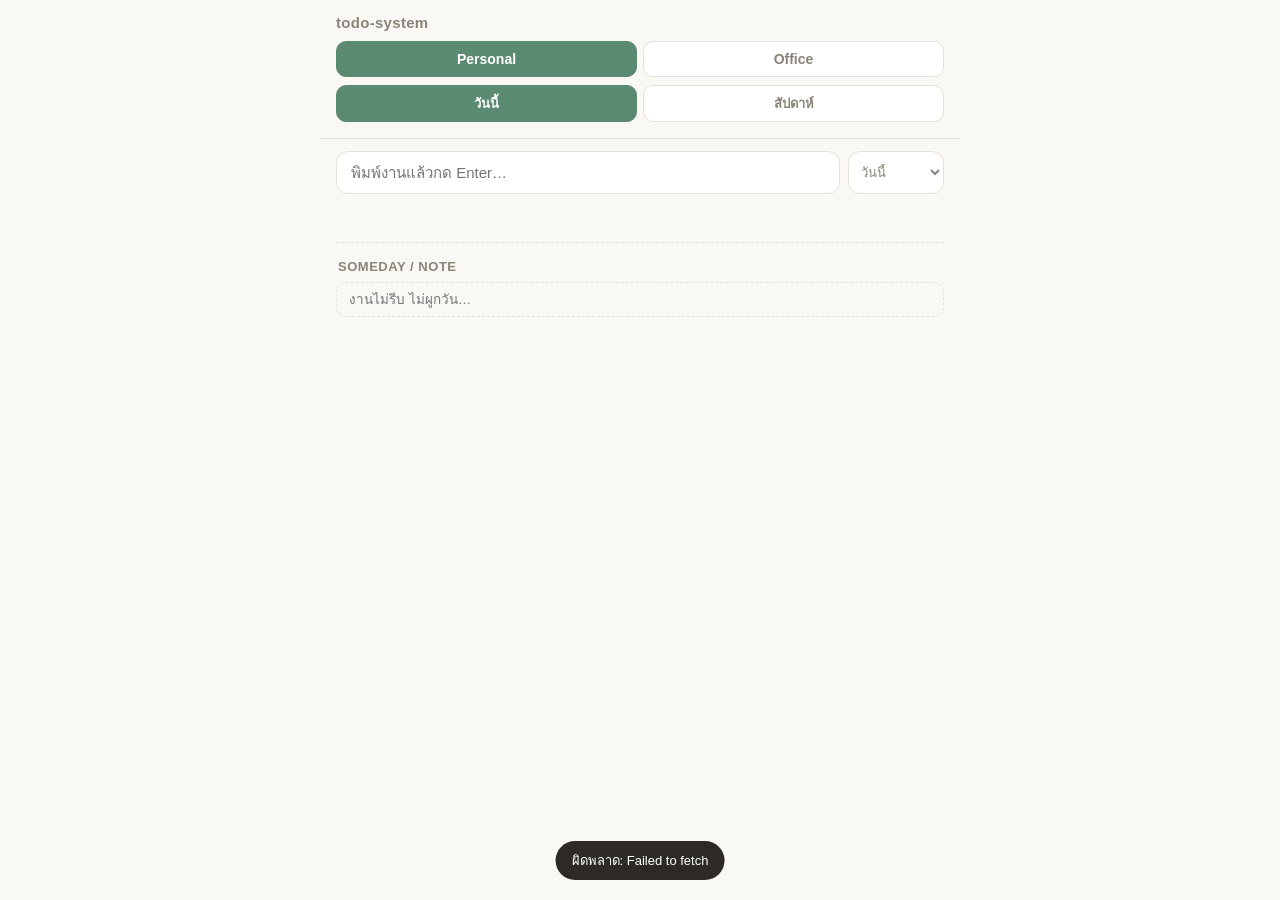
==== docs/index.html @ 64d18452 "Add subtasks, optimistic UI updates, and a loading status indicator Backend: new Subtasks sheet + ad" ====
<!doctype html>
<html lang="th">
<head>
  <meta charset="utf-8">
  <meta name="viewport" content="width=device-width, initial-scale=1, viewport-fit=cover">
  <title>todo-system</title>
  <meta name="theme-color" content="#5b8a72">
  <link rel="manifest" href="manifest.json">
  <link rel="icon" href="icon.svg" type="image/svg+xml">
  <link rel="apple-touch-icon" href="icon.svg">
  <link rel="stylesheet" href="style.css">
</head>
<body>
  <div class="loading-bar" id="loading-bar"></div>
  <header>
    <p class="app-title">todo-system</p>
    <p class="status-line" id="status-line" hidden></p>
    <div class="tabs" id="workspace-tabs">
      <button class="tab-btn active" data-workspace="Personal">Personal</button>
      <button class="tab-btn" data-workspace="Office">Office</button>
    </div>
    <div class="tabs view-tabs" id="view-tabs">
      <button class="tab-btn active" data-view="today">วันนี้</button>
      <button class="tab-btn" data-view="week">สัปดาห์</button>
    </div>
  </header>

  <form class="capture-form" id="capture-form">
    <input type="text" id="capture-input" placeholder="พิมพ์งานแล้วกด Enter…" autocomplete="off">
    <select id="capture-day" class="capture-day-select" aria-label="เลือกวัน"></select>
  </form>

  <main>
    <div class="overdue-banner" id="overdue-banner" hidden></div>
    <div class="project-filter" id="project-filter" hidden></div>
    <div class="week-nav" id="week-nav" hidden>
      <button class="icon-btn" id="week-prev" aria-label="สัปดาห์ก่อนหน้า">‹</button>
      <span class="range" id="week-range"></span>
      <button class="icon-btn" id="week-next" aria-label="สัปดาห์ถัดไป">›</button>
    </div>
    <button class="today-jump" id="today-jump" hidden>กลับไปสัปดาห์นี้</button>

    <div id="board"></div>

    <div class="someday-section">
      <p class="someday-heading">Someday / Note</p>
      <form class="someday-form" id="someday-form">
        <input type="text" id="someday-input" placeholder="งานไม่รีบ ไม่ผูกวัน…" autocomplete="off">
      </form>
      <div class="task-list" id="someday-list"></div>
    </div>
  </main>

  <div class="toast" id="toast"></div>

  <script src="app.js"></script>
</body>
</html>
---- docs/style.css ----
:root {
  --bg: #faf8f4;
  --surface: #ffffff;
  --border: #e6e1d8;
  --text: #2d2a26;
  --text-soft: #8a8478;
  --done: #8a9a7e;
  --shadow: 0 1px 2px rgba(45, 42, 38, 0.06);

  /* เดือนคู่: โทนเขียวสะระแหน่นวลๆ */
  --accent: #5b8a72;
  --accent-soft: #e7f0ea;
}

[data-month-parity="odd"] {
  /* เดือนคี่: โทนน้ำเงินหม่นๆ */
  --accent: #5b7a9a;
  --accent-soft: #e8eef4;
}

* { box-sizing: border-box; }

[hidden] { display: none !important; }

html, body {
  margin: 0;
  padding: 0;
  background: var(--bg);
  color: var(--text);
  font-family: -apple-system, BlinkMacSystemFont, "Segoe UI", "Noto Sans Thai", "Sarabun", sans-serif;
  -webkit-tap-highlight-color: transparent;
}

body {
  max-width: 640px;
  margin: 0 auto;
  padding: 0 0 96px;
  min-height: 100vh;
}

header {
  position: sticky;
  top: 0;
  z-index: 10;
  background: var(--bg);
  padding: 14px 16px 8px;
  border-bottom: 1px solid var(--border);
}

.loading-bar {
  position: fixed;
  top: 0;
  left: 0;
  height: 3px;
  width: 100%;
  z-index: 100;
  overflow: hidden;
  background: transparent;
}

.loading-bar.active::before {
  content: '';
  display: block;
  height: 100%;
  width: 40%;
  background: var(--accent);
  animation: loading-slide 1s ease-in-out infinite;
}

@keyframes loading-slide {
  0% { transform: translateX(-100%); }
  100% { transform: translateX(250%); }
}

.status-line {
  font-size: 12px;
  color: var(--accent);
  margin: -4px 0 8px;
}

.app-title {
  font-size: 15px;
  font-weight: 600;
  color: var(--text-soft);
  margin: 0 0 10px;
  letter-spacing: 0.02em;
}

.tabs {
  display: flex;
  gap: 6px;
  margin-bottom: 8px;
}

.tab-btn {
  flex: 1;
  padding: 9px 8px;
  border: 1px solid var(--border);
  background: var(--surface);
  color: var(--text-soft);
  border-radius: 10px;
  font-size: 14px;
  font-weight: 600;
  cursor: pointer;
}

.tab-btn.active {
  background: var(--accent);
  border-color: var(--accent);
  color: #fff;
}

.view-tabs {
  display: flex;
  gap: 6px;
}

.view-tabs .tab-btn {
  font-size: 13px;
  padding: 7px 8px;
}

main {
  padding: 12px 16px 0;
}

.capture-form {
  display: flex;
  gap: 8px;
  padding: 12px 16px;
  position: sticky;
  top: 96px;
  z-index: 9;
  background: var(--bg);
}

.capture-form input {
  flex: 1;
  padding: 12px 14px;
  border: 1px solid var(--border);
  border-radius: 12px;
  font-size: 15px;
  background: var(--surface);
  color: var(--text);
}

.capture-form input:focus {
  outline: none;
  border-color: var(--accent);
}

.capture-day-select {
  flex-shrink: 0;
  max-width: 96px;
  padding: 0 8px;
  border: 1px solid var(--border);
  border-radius: 12px;
  font-size: 13px;
  background: var(--surface);
  color: var(--text-soft);
}

.capture-day-select:focus {
  outline: none;
  border-color: var(--accent);
}

.overdue-banner {
  display: flex;
  align-items: center;
  gap: 6px;
  background: #f5ead9;
  color: #8a5a2b;
  border: 1px solid #ecd9bd;
  border-radius: 10px;
  padding: 8px 12px;
  font-size: 13px;
  font-weight: 600;
  margin-bottom: 12px;
}

.project-filter {
  display: flex;
  gap: 6px;
  overflow-x: auto;
  padding-bottom: 4px;
  margin-bottom: 10px;
}

.project-filter::-webkit-scrollbar {
  display: none;
}

.filter-chip {
  flex-shrink: 0;
  border: 1px solid var(--border);
  background: var(--surface);
  color: var(--text-soft);
  border-radius: 999px;
  padding: 6px 13px;
  font-size: 12.5px;
  font-weight: 600;
  cursor: pointer;
  white-space: nowrap;
}

.filter-chip.active {
  background: var(--accent);
  border-color: var(--accent);
  color: #fff;
}

.week-nav {
  display: flex;
  align-items: center;
  justify-content: space-between;
  padding: 4px 2px 10px;
}

.week-nav .range {
  font-size: 14px;
  font-weight: 600;
  color: var(--text-soft);
}

.icon-btn {
  border: 1px solid var(--border);
  background: var(--surface);
  border-radius: 8px;
  width: 32px;
  height: 32px;
  font-size: 15px;
  color: var(--text);
  cursor: pointer;
  display: flex;
  align-items: center;
  justify-content: center;
}

.today-jump {
  border: 1px solid var(--accent);
  color: var(--accent);
  background: var(--accent-soft);
  border-radius: 8px;
  padding: 5px 10px;
  font-size: 12px;
  font-weight: 600;
  cursor: pointer;
}

.day-section {
  margin-bottom: 18px;
}

.day-heading {
  font-size: 13px;
  font-weight: 700;
  color: var(--text-soft);
  margin: 0 0 6px 2px;
  display: flex;
  align-items: center;
  gap: 6px;
}

.day-heading.is-today {
  color: var(--accent);
}

.day-heading .dot {
  width: 6px;
  height: 6px;
  border-radius: 50%;
  background: var(--accent);
}

.task-list {
  display: flex;
  flex-direction: column;
  gap: 6px;
}

.task-card {
  display: flex;
  align-items: flex-start;
  gap: 10px;
  background: var(--surface);
  border: 1px solid var(--border);
  border-radius: 12px;
  padding: 10px 10px 10px 12px;
  box-shadow: var(--shadow);
}

.task-check {
  width: 22px;
  height: 22px;
  border-radius: 50%;
  border: 2px solid var(--border);
  background: transparent;
  cursor: pointer;
  flex-shrink: 0;
  margin-top: 1px;
  display: flex;
  align-items: center;
  justify-content: center;
  color: #fff;
  font-size: 12px;
}

.task-card.done .task-check {
  background: var(--done);
  border-color: var(--done);
}

.task-body {
  flex: 1;
  min-width: 0;
}

.task-title {
  font-size: 14.5px;
  line-height: 1.4;
  word-break: break-word;
}

.task-card.done .task-title {
  color: var(--text-soft);
  text-decoration: line-through;
}

.project-chip {
  display: inline-block;
  margin-top: 5px;
  font-size: 11px;
  padding: 2px 8px;
  border-radius: 999px;
  background: var(--accent-soft);
  color: var(--accent);
  border: none;
  cursor: pointer;
}

.project-chip.empty {
  background: transparent;
  border: 1px dashed var(--border);
  color: var(--text-soft);
}

.subtask-toggle {
  display: block;
  margin-top: 6px;
  border: none;
  background: transparent;
  color: var(--text-soft);
  font-size: 11.5px;
  padding: 0;
  cursor: pointer;
}

.subtask-box {
  margin-top: 8px;
  padding-top: 8px;
  border-top: 1px dashed var(--border);
  display: flex;
  flex-direction: column;
  gap: 5px;
}

.subtask-row {
  display: flex;
  align-items: center;
  gap: 8px;
}

.subtask-check {
  width: 16px;
  height: 16px;
  border-radius: 50%;
  border: 2px solid var(--border);
  background: transparent;
  cursor: pointer;
  flex-shrink: 0;
  display: flex;
  align-items: center;
  justify-content: center;
  color: #fff;
  font-size: 9px;
  padding: 0;
}

.subtask-row.done .subtask-check {
  background: var(--done);
  border-color: var(--done);
}

.subtask-title {
  font-size: 13px;
}

.subtask-row.done .subtask-title {
  color: var(--text-soft);
  text-decoration: line-through;
}

.subtask-form {
  margin-top: 2px;
}

.subtask-form input {
  width: 100%;
  padding: 6px 9px;
  border: 1px dashed var(--border);
  border-radius: 8px;
  font-size: 12.5px;
  background: transparent;
  color: var(--text);
}

.subtask-form input:focus {
  outline: none;
  border-color: var(--accent);
}

.task-actions {
  display: flex;
  gap: 4px;
  flex-shrink: 0;
}

.task-actions button {
  border: none;
  background: transparent;
  color: var(--text-soft);
  font-size: 15px;
  width: 26px;
  height: 26px;
  cursor: pointer;
  border-radius: 6px;
}

.task-actions button:active {
  background: var(--accent-soft);
}

.empty-hint {
  font-size: 13px;
  color: var(--text-soft);
  padding: 6px 2px 2px;
}

.someday-section {
  margin-top: 24px;
  padding-top: 16px;
  border-top: 1px dashed var(--border);
}

.someday-heading {
  font-size: 13px;
  font-weight: 700;
  color: var(--text-soft);
  margin: 0 0 8px 2px;
  text-transform: uppercase;
  letter-spacing: 0.04em;
}

.someday-form {
  display: flex;
  gap: 8px;
  margin-bottom: 10px;
}

.someday-form input {
  flex: 1;
  padding: 9px 12px;
  border: 1px dashed var(--border);
  border-radius: 10px;
  font-size: 13.5px;
  background: transparent;
  color: var(--text);
}

.someday-form input:focus {
  outline: none;
  border-color: var(--accent);
}

/* dropdown popover สำหรับเลือก/เพิ่ม project */
.project-picker {
  position: fixed;
  inset: auto 16px 16px 16px;
  background: var(--surface);
  border: 1px solid var(--border);
  border-radius: 14px;
  padding: 14px;
  box-shadow: 0 4px 24px rgba(0,0,0,0.15);
  z-index: 50;
}

.project-picker h3 {
  margin: 0 0 10px;
  font-size: 13px;
  color: var(--text-soft);
}

.project-picker .option-list {
  display: flex;
  flex-wrap: wrap;
  gap: 6px;
  margin-bottom: 10px;
}

.project-picker .option-list button {
  border: 1px solid var(--border);
  background: var(--bg);
  color: var(--text);
  border-radius: 999px;
  padding: 6px 12px;
  font-size: 13px;
  cursor: pointer;
}

.project-picker form {
  display: flex;
  gap: 6px;
}

.project-picker input {
  flex: 1;
  padding: 8px 10px;
  border: 1px solid var(--border);
  border-radius: 8px;
  font-size: 13px;
}

.project-picker .picker-actions {
  display: flex;
  justify-content: space-between;
  margin-top: 10px;
}

.project-picker .close-btn,
.project-picker button[type="submit"] {
  border: none;
  background: var(--accent);
  color: #fff;
  border-radius: 8px;
  padding: 7px 12px;
  font-size: 13px;
  cursor: pointer;
}

.project-picker .close-btn {
  background: transparent;
  color: var(--text-soft);
}

.backdrop {
  position: fixed;
  inset: 0;
  background: rgba(0,0,0,0.25);
  z-index: 40;
}

.toast {
  position: fixed;
  left: 50%;
  bottom: 20px;
  transform: translateX(-50%);
  background: var(--text);
  color: #fff;
  padding: 9px 16px;
  border-radius: 999px;
  font-size: 13px;
  z-index: 60;
  opacity: 0;
  pointer-events: none;
  transition: opacity 0.2s ease;
}

.toast.show {
  opacity: 1;
}

@media (min-width: 560px) {
  .week-grid {
    display: grid;
    grid-template-columns: repeat(2, 1fr);
    gap: 12px 16px;
  }
}
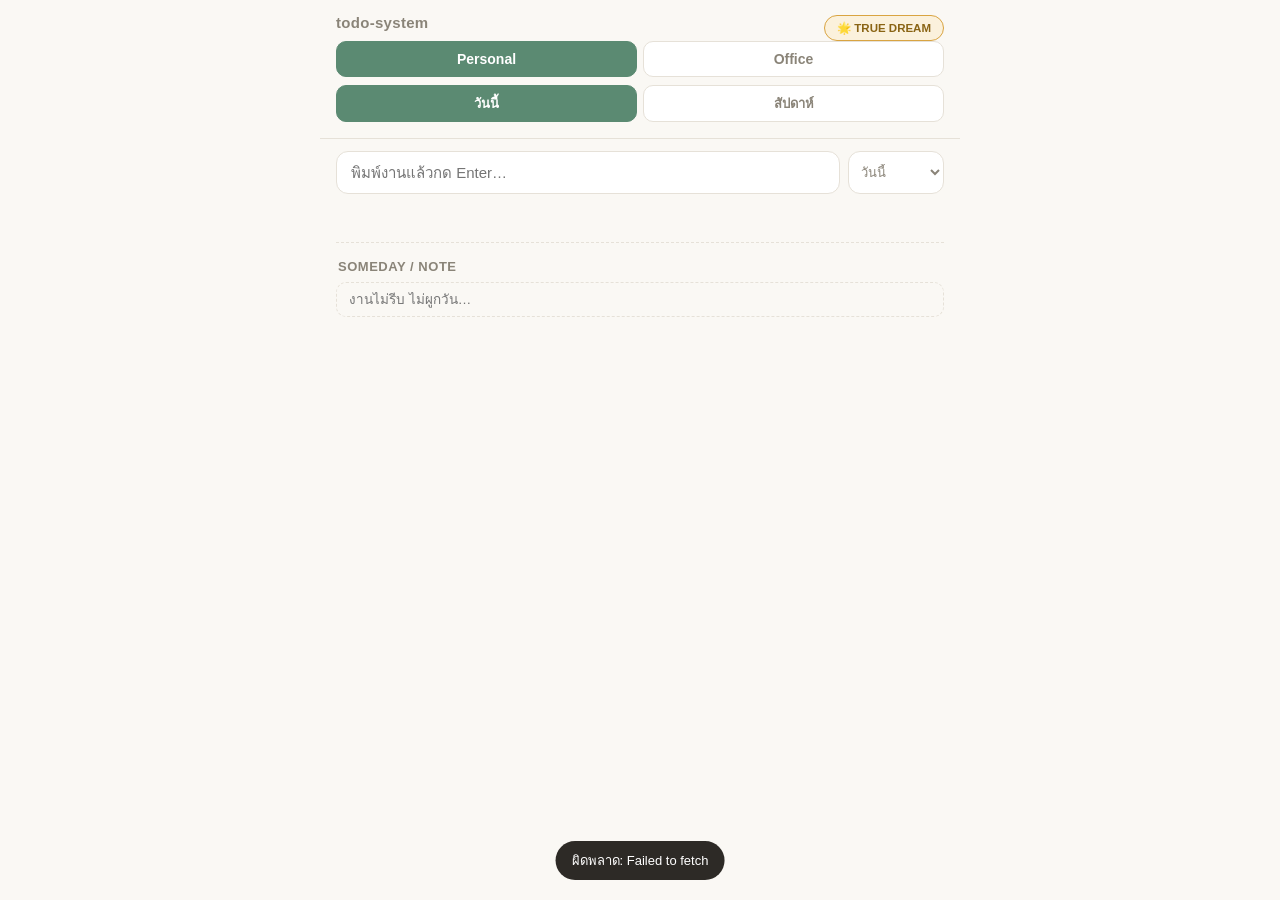
==== commit fcd4ff5b: "Add Office Mon-Fri workdays, a full write-queue sync engine, and TRUE DREAM Office workspace: Week v" ====
--- a/docs/index.html
+++ b/docs/index.html
@@ -13,7 +13,10 @@
 <body>
   <div class="loading-bar" id="loading-bar"></div>
   <header>
-    <p class="app-title">todo-system</p>
+    <div class="header-row">
+      <p class="app-title">todo-system</p>
+      <button class="dreams-btn" id="dreams-btn" type="button">🌟 TRUE DREAM</button>
+    </div>
     <p class="status-line" id="status-line" hidden></p>
     <div class="tabs" id="workspace-tabs">
       <button class="tab-btn active" data-workspace="Personal">Personal</button>
@@ -32,6 +35,8 @@
 
   <main>
     <div class="overdue-banner" id="overdue-banner" hidden></div>
+    <div class="workload-section" id="workload-section"></div>
+    <div class="history-section" id="history-section"></div>
     <div class="project-filter" id="project-filter" hidden></div>
     <div class="week-nav" id="week-nav" hidden>
       <button class="icon-btn" id="week-prev" aria-label="สัปดาห์ก่อนหน้า">‹</button>
@@ -52,6 +57,7 @@
   </main>
 
   <div class="toast" id="toast"></div>
+  <div class="queue-status" id="queue-status" hidden></div>
 
   <script src="app.js"></script>
 </body>
--- a/docs/style.css
+++ b/docs/style.css
@@ -78,6 +78,120 @@
   margin: -4px 0 8px;
 }
 
+.header-row {
+  display: flex;
+  align-items: center;
+  justify-content: space-between;
+  gap: 8px;
+}
+
+.dreams-btn {
+  border: 1px solid #d9a441;
+  background: #fbf1dc;
+  color: #8a6414;
+  border-radius: 999px;
+  padding: 5px 12px;
+  font-size: 11.5px;
+  font-weight: 700;
+  cursor: pointer;
+  flex-shrink: 0;
+}
+
+.dreams-panel {
+  position: fixed;
+  inset: 8% 16px auto 16px;
+  max-height: 82vh;
+  overflow-y: auto;
+  background: var(--surface);
+  border: 1px solid var(--border);
+  border-radius: 16px;
+  padding: 18px;
+  box-shadow: 0 8px 32px rgba(0, 0, 0, 0.22);
+  z-index: 70;
+}
+
+.dreams-panel h3 {
+  margin: 0 0 14px;
+  font-size: 16px;
+  color: #8a6414;
+}
+
+.dreams-list {
+  display: flex;
+  flex-direction: column;
+  gap: 8px;
+  margin-bottom: 14px;
+}
+
+.dream-row {
+  display: flex;
+  align-items: flex-start;
+  gap: 10px;
+  padding: 10px 12px;
+  border: 1px solid var(--border);
+  border-radius: 12px;
+  background: var(--bg);
+}
+
+.dream-row.done {
+  background: #fdf6e3;
+  border-color: #e8cf8a;
+}
+
+.dream-check {
+  width: 26px;
+  height: 26px;
+  border-radius: 50%;
+  border: 2px solid var(--border);
+  background: transparent;
+  flex-shrink: 0;
+  cursor: pointer;
+  font-size: 13px;
+  padding: 0;
+  display: flex;
+  align-items: center;
+  justify-content: center;
+  margin-top: 1px;
+}
+
+.dream-row.done .dream-check {
+  border-color: #d9a441;
+  background: #fbe8b8;
+}
+
+.dream-title {
+  font-size: 14px;
+  line-height: 1.4;
+}
+
+.dream-date {
+  font-size: 12px;
+  color: #8a6414;
+  margin-top: 4px;
+  font-weight: 600;
+}
+
+.dreams-add-form {
+  display: flex;
+  gap: 8px;
+  margin-bottom: 12px;
+}
+
+.dreams-add-form input {
+  flex: 1;
+  padding: 8px 12px;
+  border: 1px dashed var(--border);
+  border-radius: 10px;
+  font-size: 13px;
+  background: transparent;
+  color: var(--text);
+}
+
+.dreams-add-form input:focus {
+  outline: none;
+  border-color: #d9a441;
+}
+
 .app-title {
   font-size: 15px;
   font-weight: 600;
@@ -177,6 +291,64 @@
   font-size: 13px;
   font-weight: 600;
   margin-bottom: 12px;
+}
+
+.workload-section,
+.history-section {
+  margin-bottom: 10px;
+}
+
+.workload-toggle {
+  border: none;
+  background: transparent;
+  color: var(--text-soft);
+  font-size: 12.5px;
+  font-weight: 600;
+  padding: 2px 0;
+  cursor: pointer;
+}
+
+.workload-bar {
+  display: flex;
+  height: 8px;
+  border-radius: 999px;
+  overflow: hidden;
+  margin: 8px 0 10px;
+  background: var(--border);
+}
+
+.workload-bar span {
+  height: 100%;
+}
+
+.workload-list {
+  display: flex;
+  flex-direction: column;
+  gap: 6px;
+}
+
+.workload-row {
+  display: flex;
+  align-items: center;
+  gap: 8px;
+  font-size: 13px;
+}
+
+.workload-dot {
+  width: 9px;
+  height: 9px;
+  border-radius: 50%;
+  flex-shrink: 0;
+}
+
+.workload-label {
+  flex: 1;
+  color: var(--text);
+}
+
+.workload-value {
+  color: var(--text-soft);
+  font-size: 12px;
 }
 
 .project-filter {
@@ -290,6 +462,37 @@
   box-shadow: var(--shadow);
 }
 
+.drag-handle {
+  flex-shrink: 0;
+  width: 36px;
+  height: 36px;
+  border-radius: 10px;
+  background: var(--bg);
+  border: 1px solid var(--border);
+  color: var(--text-soft);
+  font-size: 18px;
+  line-height: 1;
+  display: flex;
+  align-items: center;
+  justify-content: center;
+  margin-top: -4px;
+  cursor: grab;
+  touch-action: none;
+}
+
+.drag-handle:active {
+  background: var(--accent-soft);
+  color: var(--accent);
+}
+
+.task-card.reorder-before {
+  box-shadow: inset 0 2px 0 var(--accent);
+}
+
+.task-card.reorder-after {
+  box-shadow: inset 0 -2px 0 var(--accent);
+}
+
 .task-check {
   width: 22px;
   height: 22px;
@@ -325,6 +528,23 @@
 .task-card.done .task-title {
   color: var(--text-soft);
   text-decoration: line-through;
+}
+
+.task-title-input {
+  width: 100%;
+  font: inherit;
+  font-size: 14.5px;
+  line-height: 1.4;
+  color: var(--text);
+  background: var(--accent-soft);
+  border: 1px solid var(--accent);
+  border-radius: 6px;
+  padding: 3px 6px;
+  margin: -3px -6px;
+}
+
+.task-title-input:focus {
+  outline: none;
 }
 
 .project-chip {
@@ -441,6 +661,34 @@
   background: var(--accent-soft);
 }
 
+.delete-btn {
+  font-size: 13px !important;
+}
+
+.delete-btn:active {
+  background: #f8dede !important;
+}
+
+.task-card.dragging-source {
+  opacity: 0.35;
+}
+
+.drag-ghost {
+  position: fixed;
+  z-index: 200;
+  pointer-events: none;
+  box-shadow: 0 10px 28px rgba(0, 0, 0, 0.28);
+  opacity: 0.96;
+  transform: rotate(-1.5deg);
+}
+
+.day-section.drop-target {
+  background: var(--accent-soft);
+  border-radius: 12px;
+  outline: 2px dashed var(--accent);
+  outline-offset: 4px;
+}
+
 .empty-hint {
   font-size: 13px;
   color: var(--text-soft);
@@ -580,6 +828,26 @@
   opacity: 1;
 }
 
+.queue-status {
+  position: fixed;
+  right: 14px;
+  bottom: 14px;
+  background: var(--surface);
+  border: 1px solid var(--border);
+  color: var(--text-soft);
+  padding: 5px 12px;
+  border-radius: 999px;
+  font-size: 11.5px;
+  font-weight: 600;
+  box-shadow: var(--shadow);
+  z-index: 60;
+}
+
+.queue-status.saved {
+  color: var(--done);
+  border-color: var(--done);
+}
+
 @media (min-width: 560px) {
   .week-grid {
     display: grid;
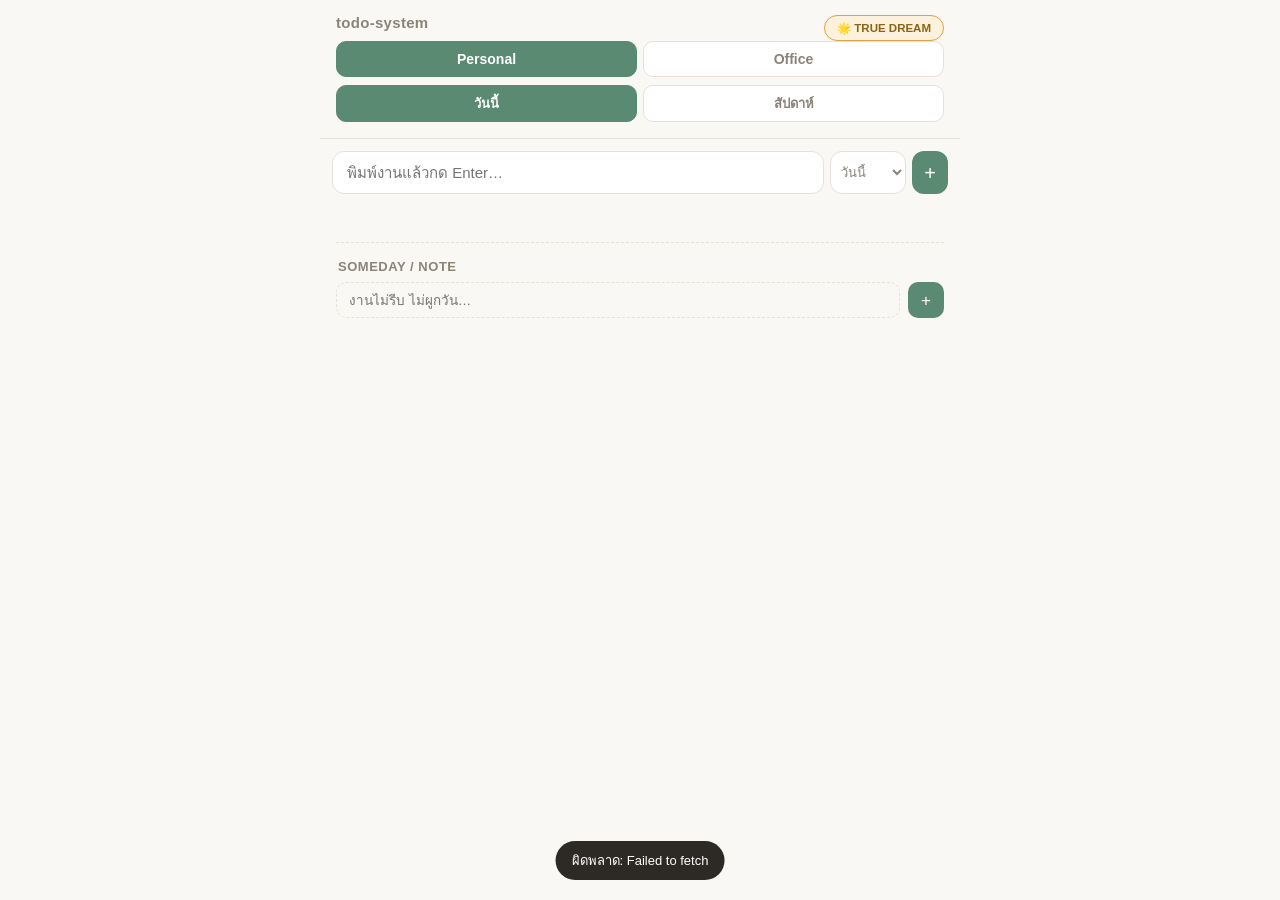
==== commit df56c2b3: "Fix mobile scroll getting stuck and Enter/Go not submitting quick capture - Dropped touch-action:non" ====
--- a/docs/index.html
+++ b/docs/index.html
@@ -31,6 +31,7 @@
   <form class="capture-form" id="capture-form">
     <input type="text" id="capture-input" placeholder="พิมพ์งานแล้วกด Enter…" autocomplete="off">
     <select id="capture-day" class="capture-day-select" aria-label="เลือกวัน"></select>
+    <button type="submit" class="capture-submit-btn" aria-label="เพิ่มงาน">+</button>
   </form>
 
   <main>
@@ -51,6 +52,7 @@
       <p class="someday-heading">Someday / Note</p>
       <form class="someday-form" id="someday-form">
         <input type="text" id="someday-input" placeholder="งานไม่รีบ ไม่ผูกวัน…" autocomplete="off">
+        <button type="submit" class="capture-submit-btn" aria-label="เพิ่มงาน">+</button>
       </form>
       <div class="task-list" id="someday-list"></div>
     </div>
--- a/docs/style.css
+++ b/docs/style.css
@@ -240,8 +240,8 @@
 
 .capture-form {
   display: flex;
-  gap: 8px;
-  padding: 12px 16px;
+  gap: 6px;
+  padding: 12px 12px;
   position: sticky;
   top: 96px;
   z-index: 9;
@@ -250,6 +250,7 @@
 
 .capture-form input {
   flex: 1;
+  min-width: 0;
   padding: 12px 14px;
   border: 1px solid var(--border);
   border-radius: 12px;
@@ -265,8 +266,8 @@
 
 .capture-day-select {
   flex-shrink: 0;
-  max-width: 96px;
-  padding: 0 8px;
+  max-width: 76px;
+  padding: 0 6px;
   border: 1px solid var(--border);
   border-radius: 12px;
   font-size: 13px;
@@ -277,6 +278,26 @@
 .capture-day-select:focus {
   outline: none;
   border-color: var(--accent);
+}
+
+.capture-submit-btn {
+  flex-shrink: 0;
+  width: 36px;
+  height: auto;
+  border-radius: 12px;
+  border: none;
+  background: var(--accent);
+  color: #fff;
+  font-size: 20px;
+  line-height: 1;
+  cursor: pointer;
+}
+
+.someday-form .capture-submit-btn {
+  width: 36px;
+  height: 36px;
+  border-radius: 10px;
+  font-size: 17px;
 }
 
 .overdue-banner {
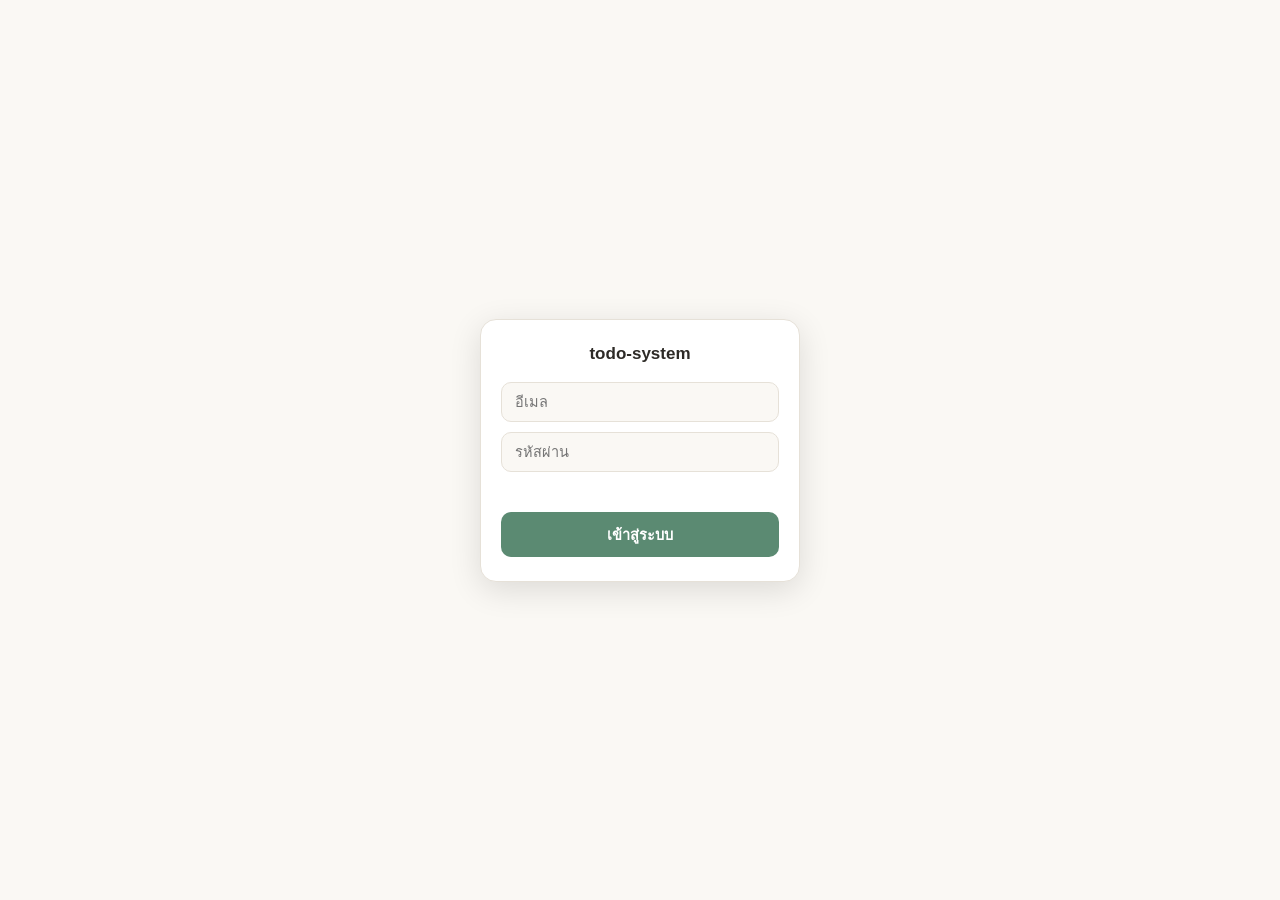
==== commit 48e0a7c6: "Switch the live app and LINE bot to Supabase Cutover day for the Level 2 speed fix. The PWA at the m" ====
--- a/docs/index.html
+++ b/docs/index.html
@@ -58,9 +58,28 @@
     </div>
   </main>
 
+  <button class="logout-btn" id="logout-btn" type="button" hidden>ออกจากระบบ</button>
+
   <div class="toast" id="toast"></div>
   <div class="queue-status" id="queue-status" hidden></div>
 
+  <!-- L2P4: overlay login เต็มจอ — บล็อกไม่ให้เห็น/ใช้แอปจนกว่าจะมี session (ดู app.js ท้ายไฟล์) -->
+  <div class="login-overlay" id="login-overlay" hidden>
+    <form class="login-card" id="login-form">
+      <p class="login-title">todo-system</p>
+      <input type="email" id="login-email" placeholder="อีเมล" autocomplete="username" required>
+      <input type="password" id="login-password" placeholder="รหัสผ่าน" autocomplete="current-password" required>
+      <p class="login-error" id="login-error"></p>
+      <button type="submit" id="login-submit">เข้าสู่ระบบ</button>
+    </form>
+  </div>
+
+  <!-- L2P4: badge บอกว่านี่คือเวอร์ชันทดสอบ (Supabase) — โชว์เฉพาะตอนรันใต้ /next/ ดู config.js -->
+  <div class="test-badge" id="test-badge" hidden>เวอร์ชันทดสอบ (Supabase)</div>
+
+  <script src="vendor/supabase.js"></script>
+  <script src="config.js"></script>
+  <script src="supabase-api.js"></script>
   <script src="app.js"></script>
 </body>
 </html>
--- a/docs/style.css
+++ b/docs/style.css
@@ -876,3 +876,100 @@
     gap: 12px 16px;
   }
 }
+
+/* ---------- L2P4: login overlay, logout button, test badge ---------- */
+.login-overlay {
+  position: fixed;
+  inset: 0;
+  z-index: 300;
+  display: flex;
+  align-items: center;
+  justify-content: center;
+  background: var(--bg);
+  padding: 24px;
+}
+
+.login-card {
+  width: 100%;
+  max-width: 320px;
+  background: var(--surface);
+  border: 1px solid var(--border);
+  border-radius: 16px;
+  padding: 24px 20px;
+  box-shadow: 0 8px 32px rgba(0, 0, 0, 0.12);
+  display: flex;
+  flex-direction: column;
+  gap: 10px;
+}
+
+.login-title {
+  margin: 0 0 8px;
+  font-size: 17px;
+  font-weight: 700;
+  color: var(--text);
+  text-align: center;
+}
+
+.login-card input {
+  padding: 11px 13px;
+  border: 1px solid var(--border);
+  border-radius: 10px;
+  font-size: 14.5px;
+  background: var(--bg);
+  color: var(--text);
+}
+
+.login-card input:focus {
+  outline: none;
+  border-color: var(--accent);
+}
+
+.login-error {
+  min-height: 16px;
+  margin: 0;
+  font-size: 12.5px;
+  color: #b6432f;
+}
+
+.login-card button[type="submit"] {
+  margin-top: 4px;
+  border: none;
+  background: var(--accent);
+  color: #fff;
+  border-radius: 10px;
+  padding: 11px;
+  font-size: 14.5px;
+  font-weight: 700;
+  cursor: pointer;
+}
+
+.login-card button[type="submit"]:disabled {
+  opacity: 0.6;
+  cursor: default;
+}
+
+.logout-btn {
+  display: block;
+  margin: 24px auto 16px;
+  border: none;
+  background: transparent;
+  color: var(--text-soft);
+  font-size: 12.5px;
+  text-decoration: underline;
+  cursor: pointer;
+  padding: 6px;
+}
+
+.test-badge {
+  position: fixed;
+  left: 10px;
+  bottom: 10px;
+  z-index: 60;
+  background: #4d3a1f;
+  color: #fbe8b8;
+  border-radius: 999px;
+  padding: 5px 12px;
+  font-size: 10.5px;
+  font-weight: 700;
+  box-shadow: var(--shadow);
+}
